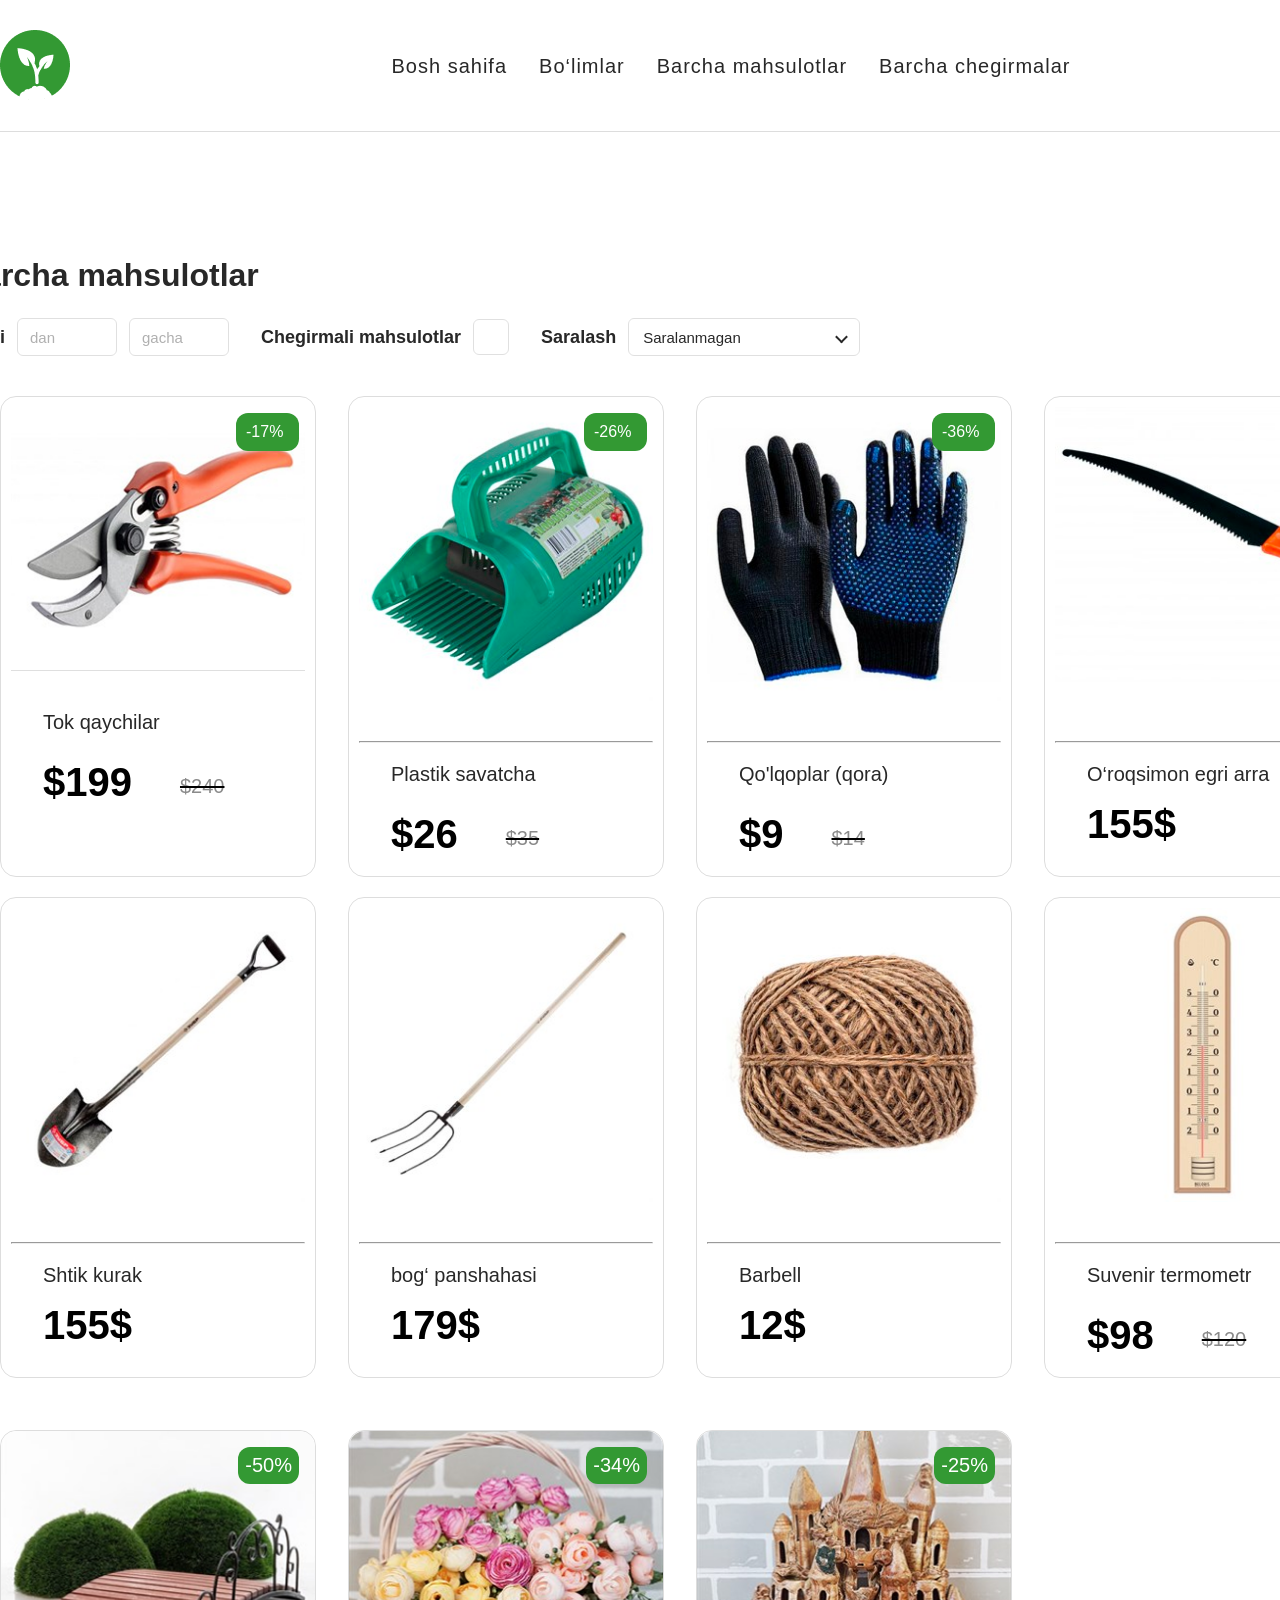
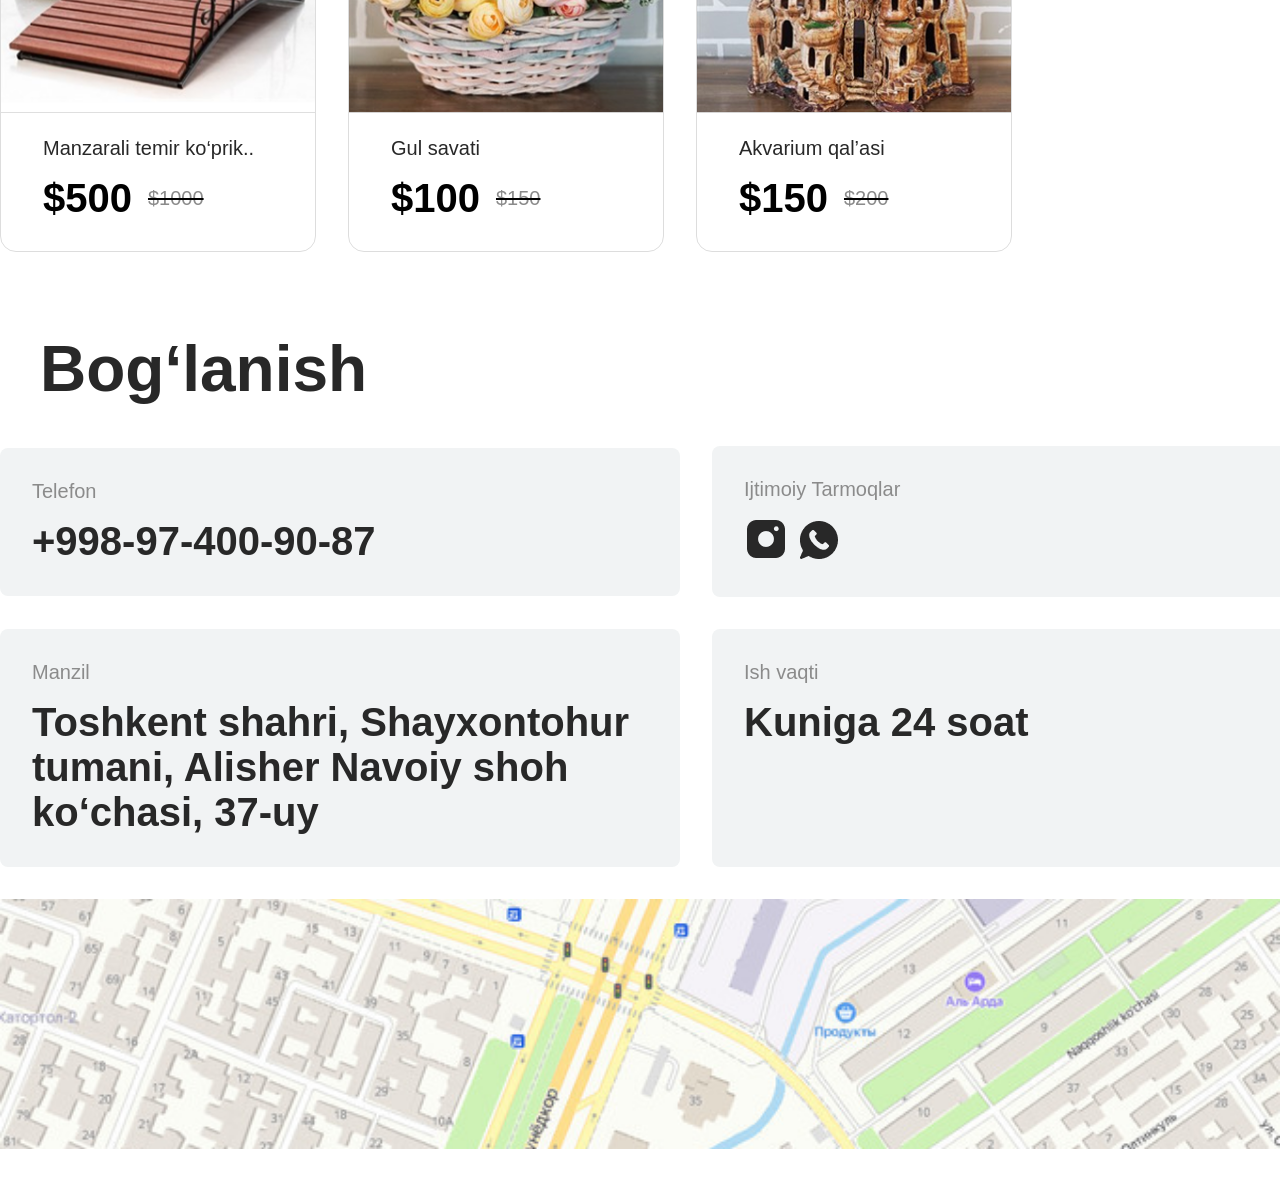
==== pages/barcha.html @ 04162712 "garden loyiham" ====
<!DOCTYPE html>
<html lang="uz">

<head>
    <meta charset="UTF-8">
    <meta name="viewport" content="width=device-width, initial-scale=1.0">
    <title>Bog'dorchilik mahsulotlari</title>
    
    <!-- AOS CSS kutubxonasi -->
    <link rel="stylesheet" href="https://unpkg.com/aos@next/dist/aos.css" />
    
    <link rel="stylesheet" href="../style.css">
</head>

<body>
    <header data-aos="fade-down">
        <div class="container navbar">
            <img src="../img/logo.png" alt="Logo" class="logo">

            <ul>
                <li><a href="../index.html">Bosh sahifa</a></li>
                <li><a href="./category.html">Bo‘limlar</a></li>
                <li><a href="./barcha.html">Barcha mahsulotlar</a></li>
                <li><a href="./chegirmalar.html">Barcha chegirmalar</a></li>
            </ul>

            <a class="icon" href="./korzina.html"><img src="../img/icon.svg" alt="Icon"></a>
        </div>
    </header>

    <main>

        <section id="section6" data-aos="fade-up">
            <div class="tools">
                <div class="tool">
                    <h1>Barcha mahsulotlar</h1>

                    <div class="filter-bar">
                        <!-- Narx filtri -->
                        <div class="filter-group">
                            <span class="filter-label">Narxi</span>
                            <input type="number" class="filter-input" placeholder="dan">
                            <input type="number" class="filter-input" placeholder="gacha">
                        </div>

                        <!-- Chegirmali mahsulotlar filtri -->
                        <div class="filter-group">
                            <span class="filter-label">Chegirmali mahsulotlar</span>
                            <input type="checkbox" class="filter-checkbox">
                        </div>

                        <!-- Saralash filtri -->
                        <div class="filter-group">
                            <span class="filter-label">Saralash</span>
                            <div class="select-wrapper">
                                <select class="filter-select">
                                    <option value="default">Saralanmagan</option>
                                    <option value="price-asc">Narx: arzonidan qimmatiga</option>
                                    <option value="price-desc">Narx: qimmatidan arzoniga</option>
                                    <option value="newest">Eng yangilari</option>
                                </select>
                            </div>
                        </div>
                    </div>

                </div>
            </div>
        </section>

        <section id="section7">
            <div class="add-cart container">

                <div class="cards-container">
                    <div class="add1" data-aos="zoom-in">
                        <img src="../img/img (9).png" alt="">
                        <h2>Tok qaychilar</h2>
                        <div>
                            <h1>$199</h1>
                            <del><h2>$240</h2></del>
                        </div>
                        <p class="discount1">-17%</p>
                    </div>

                    <div class="add1" data-aos="zoom-in">
                        <img src="../img/8779cfb388edf8193e4168fbb3b81f1db83f860f.png" alt="">
                        <hr>
                        <h2>Plastik savatcha</h2>
                        <div>
                            <h1>$26</h1>
                            <del><h2>$35</h2></del>
                        </div>
                        <p class="discount1">-26%</p>
                    </div>

                    <div class="add1" data-aos="zoom-in">
                        <img src="../img/02c4164928a7b829c33f72870279f8f88ffb4115.png" alt="">
                        <hr>
                        <h2>Qo'lqoplar (qora)</h2>
                        <div>
                            <h1>$9</h1>
                            <del><h2>$14</h2></del>
                        </div>
                        <p class="discount1">-36%</p>
                    </div>

                    <div class="add1" data-aos="zoom-in">
                        <img src="../img/061c846fbbfd3ce7c97cc737b2793a33e00db1e9.png" alt="">
                        <hr>
                        <h2>O‘roqsimon egri arra</h2>
                        <div>
                            <h1>155$</h1>
                        </div>
                    </div>

                    <div class="add1" data-aos="zoom-in">
                        <img src="../img/8aa7794248e72dd73fe25fa5f59bd0cb6a22b193.png" alt="">
                        <hr>
                        <h2>Shtik kurak</h2>
                        <div>
                            <h1>155$</h1>
                        </div>
                    </div>

                    <div class="add1" data-aos="zoom-in">
                        <img src="../img/03c3bda419c078317a05019ac9f89ad5c25144bf.png" alt="">
                        <hr>
                        <h2>bog‘ panshahasi</h2>
                        <div>
                            <h1>179$</h1>
                        </div>
                    </div>

                    <div class="add1" data-aos="zoom-in">
                        <img src="../img/beb768f132ae3acd4f35997dd3ebf5f08e4d2aab.png" alt="">
                        <hr>
                        <h2>Barbell</h2>
                        <div>
                            <h1>12$</h1>
                        </div>
                    </div>

                    <div class="add1" data-aos="zoom-in">
                        <img src="../img/fbc1e4d24572ea75d58e8ddc327ad3849efb07d1.png" alt="">
                        <hr>
                        <h2>Suvenir termometr</h2>
                        <div>
                            <h1>$98</h1>
                            <del><h2>$120</h2></del>
                        </div>
                        <p class="discount1">-18%</p>
                    </div>

                    <div class="add2" data-aos="flip-left">
                        <img src="../img/img (4).png" alt="">
                        <div>
                            <p>Manzarali temir ko‘prik..</p>
                            <div class="cost1">
                                <h1>$500</h1>
                                <del><h2>$1000</h2></del>
                            </div>
                        </div>
                        <p class="discount3">-50%</p>
                    </div>

                    <div class="add2" data-aos="flip-left">
                        <img src="../img/img (5).png" alt="">
                        <div>
                            <p>Gul savati</p>
                            <div class="cost1">
                                <h1>$100</h1>
                                <del><h2>$150</h2></del>
                            </div>
                        </div>
                        <p class="discount3">-34%</p>
                    </div>

                    <div class="add2" data-aos="flip-left">
                        <img src="../img/img (6).png" alt="">
                        <div>
                            <p>Akvarium qal’asi</p>
                            <div class="cost1">
                                <h1>$150</h1>
                                <del><h2>$200</h2></del>
                            </div>
                        </div>
                        <p class="discount3">-25%</p>
                    </div>
                </div>

            </div>
        </section>

        <section id="section4" data-aos="fade-up">
            <h1 class="connect">Bog‘lanish</h1>
            <div class="info container">
                <div class="info1" data-aos="fade-right">
                    <h2>Telefon</h2>
                    <h1>+998-97-400-90-87</h1>
                </div>

                <div class="info1" data-aos="fade-right">
                    <h2>Ijtimoiy Tarmoqlar</h2>
                    <div>
                        <a href="https://www.instagram.com/?hl=en" target="_blank"><img src="../img/ic-instagram.png" alt=""></a>
                        <a href="https://www.whatsapp.com/" target="_blank"><img src="../img/ic-whatsapp.png" alt=""></a>
                    </div>
                </div>

                <div class="info1" data-aos="fade-left">
                    <h2>Manzil</h2>
                    <h1 class="h1">Toshkent shahri, Shayxontohur tumani, Alisher Navoiy shoh ko‘chasi, 37-uy</h1>
                </div>

                <div class="info2 info1" data-aos="fade-left">
                    <h2>Ish vaqti</h2>
                    <h1>Kuniga 24 soat</h1>
                </div>
            </div>
        </section>

        <section id="section5" class="map-section" data-aos="zoom-in">
            <div class="map-wrapper">
                <a href="https://yandex.com/maps/?text=37+Alisher+Navoi+Avenue+Tashkent" target="_blank"
                    rel="noopener noreferrer" class="map-link">
                    <img src="../img/image copy.png" alt="Toshkent shahri, Alisher Navoiy ko‘chasi, 37-uy xaritasi"
                        class="map-image">
                    <div class="map-overlay">
                        <span>Xaritani kattalashtirib ko‘rish</span>
                    </div>
                </a>
            </div>
        </section>

    </main>

    <!-- AOS JS kutubxonasi va sozlamalari -->
    <script src="https://unpkg.com/aos@next/dist/aos.js"></script>
    <script>
        AOS.init({
            duration: 1000, // Animatsiya davomiyligi 1 soniya (1000ms)
            once: true      // Animatsiya sahifada pastga tushganda faqat 1 marta ishlashi uchun
        });
    </script>
</body>

</html>
---- style.css ----
* {
    margin: 0;
    padding: 0;
    box-sizing: border-box;
    font-family: sans-serif;
}

a {
    text-decoration: none;
}

ul {
    list-style: none;
}

.container {
    width: 1440px;
    margin-left: auto;
    margin-right: auto;
}

.navbar {
    display: flex;
    align-items: center;
    justify-content: space-between;
}

.navbar ul {
    display: flex;
    align-items: center;
    gap: 32px;
}

.navbar ul li a {
    font-size: 20px;
    font-weight: 500;
    color: rgba(40, 40, 40, 1);
    letter-spacing: 1px;
}

.navbar ul li:hover {
    transition: 0.5s;
    transform: translateY(-10px);
}

header {
    padding-top: 30px;
    padding-bottom: 28px;
    border-bottom: 1px solid rgba(221, 221, 221, 1);
}

.hero {
    padding-top: 80px;
    padding-left: 40px;
    letter-spacing: 1px;
}

.hero h1 {
    /* width: ; */
    font-size: 76px;
    font-weight: 700;
    color: rgba(255, 255, 255, 1);
    margin-bottom: 40px;
}

.hero button {
    padding: 16px 56px;
    width: 260px;
    color: rgba(255, 255, 255, 1);
    background-color: rgba(51, 153, 51, 1);
    border-radius: 8px;
    font-size: 20px;
    font-weight: 600;
    outline: none;
    cursor: pointer;
    border: none;
    margin-bottom: 210px;
    transition: 0.5s;
}

.hero button:hover {
    background-color: #1f2937;
}

#section {
    background-image: url("./img/img.jpg");
    background-position: center;
    background-size: cover;
    background-repeat: no-repeat;
    margin-top: 0px;
}

.card {
    width: 316px;
    align-items: center;
    transition: 0.5s;
    border-radius: 16px;
}

.card:hover {
    box-shadow: 0px 0px 10px grey;
    transform: scale(1.2);
}

.card img {
    margin-bottom: 10px;
}

.card h2 {
    font-size: 20px;
    font-weight: 500;
    color: rgba(40, 40, 40, 1);
    text-align: center;
    margin-bottom: 10px;
}

.cards {
    display: flex;
    align-items: center;
    justify-content: space-between;
}

.spawn {
    display: flex;
    align-items: center;
    justify-content: space-between;
    margin-bottom: 40px;
    margin-top: 80px;
}

.spawn hr {
    border: 1px solid rgba(221, 221, 221, 1);
    width: 1200px;
    margin-left: 50px;
}

.spawn h1 {
    color: rgba(40, 40, 40, 1);
    font-size: 64px;
    font-weight: 700;
}

.spawn button {
    padding: 5px;
    width: 200px;
    background-color: transparent;
    border-radius: 8px;
    font-size: 16px;
    font-weight: 500;
    outline: none;
    cursor: pointer;
    border: 1px solid rgba(221, 221, 221, 1);
}

.spawn button a {
    color: rgba(139, 139, 139, 1);
}

.order {
    background-color: rgba(11, 113, 11, 1);
    border-radius: 16px;
    align-items: center;
    padding-top: 32px;
    text-align: center;
    margin-top: 80px;
}

.order h1 {
    font-size: 64px;
    font-weight: 700;
    color: rgba(255, 255, 255, 1);
    margin-bottom: 24px;
}

.sale {
    display: flex;
    align-items: center;
}

.input {
    display: flex;
    align-items: center;
    flex-direction: column;
    /* text-align: center; */
    padding: 10px;
    width: 516px;
    border: 2px solid rgba(255, 255, 255, 1);
    background-color: transparent;
    column-gap: 16px;
    font-size: 20px;
    font-weight: 500;
    color: rgba(255, 255, 255, 1);
    border-radius: 16px;
    outline: none;
}

.sale div:last-child button {
    padding: 16px 56px;
    width: 516px;
    letter-spacing: 1px;
    background-color: rgba(255, 255, 255, 1);
    border-radius: 8px;
    font-size: 20px;
    font-weight: 600;
    outline: none;
    cursor: pointer;
    border: none;
    margin-bottom: 32px;
    transition: 0.5s;
}



.sale div:hover :last-child button {
    background-color: #1f2937;
    color: #ffffff;

}

.quti {
    width: 316px;
    border: 2px solid rgba(221, 221, 221, 1);
    border-radius: 16px;
    align-items: center;
    text-align: center;
    position: relative;
    transition: 0.5s;
}

.quti:hover {
    box-shadow: 0px 0px 10px;
    transform: translateY(-15px);
}

.quti img {
    width: 100%;
    border-top-left-radius: 16px;
    border-top-right-radius: 16px;
    margin-bottom: 20px;
}

.quti div div {
    display: flex;
    align-items: center;
    /* justify-content: space-between; */
    gap: 16px;
    text-align: center;
    justify-content: center;
    margin-bottom: 32px;
}

.cost h1 {
    font-size: 40px;
    font-weight: 600;
    color: rgba(40, 40, 40, 1);
}

.cost h2 {
    font-size: 20px;
    font-weight: 500;
    color: rgba(139, 139, 139, 1);
}

.quti div p {
    font-size: 20px;
    font-weight: 500;
    color: rgba(40, 40, 40, 1);
    margin-bottom: 16px;
    letter-spacing: 1px;
}

.discount {
    position: absolute;
    display: inline-block;
    padding: 10px;
    background-color: green;
    border-radius: 10px;
    color: white;
    top: 10px;
    left: 250px;
    transition: 0.5s;
}

.discount:hover {
    background-color: red;
}

.qutilar {
    display: flex;
    align-items: center;
    justify-content: space-between;
}

.info1 {
    width: 680px;
    align-items: center;
    border-radius: 8px;
    background-color: rgba(241, 243, 244, 1);
}

.info1 h2 {
    margin-left: 32px;
    padding-top: 32px;
    margin-bottom: 16px;
    color: rgba(139, 139, 139, 1);
    font-size: 20px;
    font-weight: 500;
}

.info1 h1 {
    color: rgba(40, 40, 40, 1);
    font-size: 40px;
    font-weight: 600;
    padding-bottom: 32px;
    margin-left: 32px;
}

.info1 div {
    display: flex;
    align-items: center;
    gap: 10px;
    margin-left: 32px;
    padding-bottom: 32px;
}

.info {
    display: flex;
    align-items: center;
    flex-wrap: wrap;
    gap: 32px;
}

.info2 {
    width: 680px;
    align-items: center;
    border-radius: 8px;
    background-color: rgba(241, 243, 244, 1);
    padding-bottom: 90px;
}

.connect {
    font-size: 64px;
    font-weight: 700;
    color: rgba(40, 40, 40, 1);
    margin-left: 40px;
    margin-top: 80px;
    margin-bottom: 40px;
}

#section5 {
    width: 100%;
    padding: 0;
    /* margin: 0; */
    margin-top: 32px;
    overflow: hidden;
    margin-bottom: 30px;
}

.map-wrapper {
    position: relative;
    width: 100%;
    max-width: 100%;
    height: 250px;
    /* Bo'yini qisqartirish uchun aniq balandlik (istaganingizcha masalan: 200px yoki 300px qilishingiz mumkin) */
    margin: 0;
    overflow: hidden;
}

.map-link {
    display: block;
    position: relative;
    text-decoration: none;
    width: 100%;
    height: 100%;
}

.map-image {
    width: 100%;
    height: 100%;
    /* Konteyner balandligini to'liq egallaydi */
    object-fit: cover;
    /* Rasmni siqib qo'ymasdan, belgilangan balandlikka sig'dirib kesib beradi */
    object-position: center;
    /* Rasmingizning markaziy qismini ko'rsatadi */
    display: block;
    transition: transform 0.3s ease;
}

.map-overlay {
    position: absolute;
    top: 0;
    left: 0;
    width: 100%;
    height: 100%;
    background: rgba(0, 0, 0, 0.2);
    display: flex;
    align-items: center;
    justify-content: center;
    opacity: 0;
    transition: opacity 0.3s ease;
}

.map-overlay span {
    background: #ffffff;
    color: #1f2937;
    padding: 10px 20px;
    border-radius: 8px;
    font-weight: 600;
    font-size: 15px;
    box-shadow: 0 4px 12px rgba(0, 0, 0, 0.25);
}

.map-link:hover .map-image {
    transform: scale(1.02);
}

.map-link:hover .map-overlay {
    opacity: 1;
}

.card1 {
    width: 248px;
    /* height: 100%; */
}

.card1 img {
    width: 100%;
    height: 392px;
    object-fit: cover;
    object-position: center;
    border-radius: 8px 8px 0px 0px;
}



.cards1 {
    gap: 30px;
}

/* Section6 umumiy konteyneri */
#section6 {
    width: 100%;
    /* padding: 30px 0; */
    margin-top: 125px;
    margin-left: -100px;
}

.tools {
    width: 100%;
    max-width: 1200px;
    margin: 0 auto;
    padding: 0 20px;
}

.tool h1 {
    font-size: 32px;
    font-weight: 700;
    color: #282828;
    margin-bottom: 24px;
}

/* Filtr paneli */
.filter-bar {
    display: flex;
    align-items: center;
    gap: 32px;
    flex-wrap: wrap;
}

.filter-group {
    display: flex;
    align-items: center;
    gap: 12px;
}

.filter-label {
    font-size: 18px;
    font-weight: 600;
    color: #282828;
}

/* Narx inputlari ("dan" / "gacha") */
.filter-input {
    width: 100px;
    height: 38px;
    padding: 8px 12px;
    border: 1px solid #e0e0e0;
    border-radius: 6px;
    font-size: 15px;
    color: #282828;
    outline: none;
    background-color: #ffffff;
    transition: border-color 0.2s ease;
}

.filter-input::placeholder {
    color: #b0b0b0;
}

.filter-input:focus {
    border-color: #888888;
}

/* Son kiritgandagi strelkalarni yashirish */
.filter-input::-webkit-outer-spin-button,
.filter-input::-webkit-inner-spin-button {
    -webkit-appearance: none;
    margin: 0;
}

.filter-input[type=number] {
    -moz-appearance: textfield;
}

/* Chekbox stilizatsiyasi */
.filter-checkbox {
    width: 36px;
    height: 36px;
    appearance: none;
    -webkit-appearance: none;
    border: 1px solid #e0e0e0;
    border-radius: 6px;
    cursor: pointer;
    background-color: #ffffff;
    position: relative;
    transition: border-color 0.2s ease, background-color 0.2s ease;
}

.filter-checkbox:checked {
    background-color: #3399dc;
    border-color: #3399dc;
}

.filter-checkbox:checked::after {
    content: "";
    position: absolute;
    left: 12px;
    top: 6px;
    width: 7px;
    height: 15px;
    border: solid white;
    border-width: 0 3px 3px 0;
    transform: rotate(45deg);
}

/* Saralash (Select) menyusi */
.select-wrapper {
    position: relative;
}

.select-wrapper::after {
    content: "";
    position: absolute;
    right: 14px;
    top: 50%;
    transform: translateY(-50%) rotate(45deg);
    width: 7px;
    height: 7px;
    border-right: 2px solid #282828;
    border-bottom: 2px solid #282828;
    pointer-events: none;
}

.filter-select {
    appearance: none;
    -webkit-appearance: none;
    -moz-appearance: none;
    padding: 8px 36px 8px 14px;
    height: 38px;
    border: 1px solid #e0e0e0;
    border-radius: 6px;
    font-size: 15px;
    color: #282828;
    background-color: #ffffff;
    cursor: pointer;
    outline: none;
    transition: border-color 0.2s ease;
}

.filter-select:focus {
    border-color: #888888;
}


.add1 {
    width: 316px;
    padding: 10px;
    border: 1px solid rgba(221, 221, 221, 1);
    border-radius: 16px;
    position: relative;

    /* Kard ichidagi elementlarni flex qilish va balandlikni to'liq olish */
    display: flex;
    flex-direction: column;
    height: 100%;
    /* Ota-grid balandligini to'liq egallaydi */
    transition: 1s;
}

.add1:hover {
    box-shadow: 0px 0px 10px grey;
    transform: translateY(-10px);
}

.cards-container {
    display: grid;
    grid-template-columns: repeat(4, 1fr);
    /* Masalan, 4 ta ustun */
    gap: 20px;
    align-items: stretch;
    /* Barcha kardlar bo'yini tenglashtiradi */
    column-gap: 32px;
    justify-content: space-between;
}

.add1 img {
    width: 100%;
    margin-bottom: 40px;
    position: relative;
}


.add1 button {
    padding: 16px 32px;
    width: 284px;
    color: rgba(255, 255, 255, 1);
    background-color: rgba(51, 153, 51, 1);
    border-radius: 8px;
    font-size: 20px;
    font-weight: 600;
    outline: none;
    cursor: pointer;
    border: none;
    transition: 1s;

    position: absolute;
    bottom: 150px;
    /* Tepadan 210px pastga tushiradi */
    left: 16px;
    margin-bottom: 16px;
    margin-top: 16px;
    visibility: hidden;
    opacity: 0;
    transition: opacity 0.3s ease, background-color 0.3s ease, visibility 0.3s ease;
}

/* Kardga hover bo'lganda ko'rinishi */
.add1:hover button {
    transition: 0.5s;
    visibility: visible;
    opacity: 1;
}

/* Tugmaga hover bo'lganda rangi o'zgarishi */
.add1 button:hover {
    background-color: rgba(40, 40, 40, 1);
    transition: 1s;
}

.add1 h2 {
    font-size: 20px;
    font-weight: 500;
    color: rgba(40, 40, 40, 1);
    margin-left: 32px;
    margin-bottom: 16px;
}

.add1 div {
    display: flex;
    align-items: center;
    gap: 16px;
    /* justify-content: space-between; */
    margin-left: 32px;
    /* margin-bottom: 32px; */
}

.add1 div h1 {
    font-size: 40px;
    font-weight: 600;
    color: rgba(0, 0, 0, 1);
}

.add1 div del h2 {
    font-size: 20px;
    font-weight: 500;
    color: rgba(139, 139, 139, 1);
    margin-top: 25px;
    align-items: center;
}

.discount1 {
    display: inline-block;
    padding: 10px;
    width: 63px;
    background-color: rgba(51, 153, 51, 1);
    color: white;
    border-radius: 12px;
    position: absolute;
    top: 16px;
    right: 16px;
    align-items: center;
    transition: 0.5s;
}

.discount1:hover {
    background-color: red;
}

.add1 hr {
    margin-bottom: 20px;
}

.add-cart {
    display: flex;
    align-items: center;
    flex-wrap: wrap;
    justify-content: space-between;
    margin-top: 40px;

}

.add2 {
    width: 316px;
    height: 422px;
    align-items: center;
    padding: 10px;
    border-radius: 16px;
    border: 1px solid rgba(221, 221, 221, 1);
    position: relative;
    transition: 0.5s;
    margin-top: 32px;
}

.add2:hover {
    box-shadow: 0px 0px 10px grey;
    transform: translateY(-10px);
}

.add2 img {
    width: calc(100% + 20px);
    /* 10px chap va 10px o'ng paddingni yopish uchun */
    margin-top: -10px;
    /* Tepa paddingni yopish uchun */
    margin-left: -10px;
    /* Chap paddingni yopish uchun */
    margin-right: -10px;
    /* O'ng paddingni yopish uchun */
    margin-bottom: 20px;

    border-top-left-radius: 16px;
    border-top-right-radius: 16px;
    object-fit: cover;
    /* Rasm cho'zilib xunuk bo'lib qolmasligi uchun */
}

.add2 p {
    font-size: 20px;
    font-weight: 500;
    color: rgba(40, 40, 40, 1);
    margin-left: 32px;
    margin-bottom: 16px;
}

.cost1 {
    display: flex;
    align-items: center;
    gap: 16px;
    margin-left: 32px;
}

.cost1 h1 {
    font-size: 40px;
    font-weight: 600;
    color: rgba(0, 0, 0, 1);
}

.cost1 del h2 {
    font-size: 20px;
    font-weight: 500;
    color: rgba(139, 139, 139, 1);
}

.discount3 {
    display: inline-block;
    padding: 7px;
    border-radius: 12px;
    align-items: center;
    background-color: rgba(51, 153, 51, 1);
    /* color: rgba(255, 255, 255, 1); */
    color: white !important;
    position: absolute;
    top: 16px;
    right: 16px;
    transition: 0.5s;
}

.discount3:hover {
    background-color: red;
}


/* Asosiy kartochka bloki */
.p-card {
    display: flex;
    gap: 40px;
    max-width: 1000px;
    margin: 0 auto;
    padding: 20px;
    font-family: Arial, sans-serif;
    align-items: center;
}

/* Rasm va uning konteyneri */
.p-card__media {
    flex: 1;
}

.p-card__img {
    width: 100%;
    height: auto;
    display: block;
    object-fit: contain;
}

/* Ma'lumotlar ustuni */
.p-card__details {
    flex: 1;
}

.p-card__title {
    font-size: 32px;
    font-weight: 700;
    color: #111111;
    margin: 0 0 16px 0;
}

/* Narx bloki va modifikatorlari */
.p-card__price-row {
    display: flex;
    align-items: center;
    gap: 12px;
    margin-bottom: 24px;
}

.p-card__price--current {
    font-size: 36px;
    font-weight: bold;
    color: #111111;
}

.p-card__price--old {
    font-size: 24px;
    color: #888888;
    text-decoration: line-through;
}

.p-card__badge {
    background-color: #2e9b3d;
    color: #ffffff;
    font-size: 14px;
    font-weight: bold;
    padding: 4px 8px;
    border-radius: 4px;
}

/* Boshqaruv tugmalari bloki */
.p-card__controls {
    display: flex;
    gap: 16px;
    margin-bottom: 28px;
}

.p-counter {
    display: flex;
    align-items: center;
    border: 1px solid #e0e0e0;
    border-radius: 6px;
    overflow: hidden;
}

.p-counter__btn {
    width: 36px;
    height: 42px;
    background: #ffffff;
    border: none;
    font-size: 18px;
    color: #666666;
    cursor: pointer;
    transition: background 0.2s;
}

.p-counter__btn:hover {
    background: #f5f5f5;
}

.p-counter__input {
    width: 44px;
    height: 42px;
    border: none;
    text-align: center;
    font-size: 16px;
    font-weight: bold;
    outline: none;
    -moz-appearance: textfield;
}

.p-counter__input::-webkit-outer-spin-button,
.p-counter__input::-webkit-inner-spin-button {
    -webkit-appearance: none;
    margin: 0;
}

.p-card__cart-btn {
    flex: 1;
    background-color: #2e9b3d;
    color: #ffffff;
    border: none;
    border-radius: 6px;
    font-size: 16px;
    font-weight: 600;
    cursor: pointer;
    transition: background-color 0.2s;
}

.p-card__cart-btn:hover {
    background-color: #257e31;
}

/* Matnli ma'lumotlar */
.p-card__info-title {
    font-size: 18px;
    font-weight: 600;
    color: #111111;
    margin: 0 0 12px 0;
}

.p-card__info-text {
    font-size: 14px;
    line-height: 1.5;
    color: #555555;
    margin: 0 0 12px 0;
}

.p-card__more-link {
    font-size: 14px;
    color: #111111;
    font-weight: bold;
    text-decoration: underline;
}

#section8 {
    margin-top: 116px;
    align-items: center;
    gap: 60px;
}

.p-card {
    align-items: center;
    gap: 60px;
    display: flex;
    justify-content: space-between;
}

.korzina {
    align-items: center;
    letter-spacing: 1px;
    margin-top: 40px;
}

.korzina h1 {
    font-size: 64px;
    font-weight: 700;
    color: rgba(40, 40, 40, 1);
    margin-bottom: 40px;
}

.korzina p {
    font-size: 20px;
    font-weight: 500;
    color: rgba(40, 40, 40, 1);
    margin-bottom:32px;
}

.korzina button {
    padding: 16px 56px;
    width: 318px;
    color: rgba(255, 255, 255, 1);
    background-color: rgba(51, 153, 51, 1);
    border-radius: 8px;
    font-size: 20px;
    font-weight: 600;
    outline: none;
    cursor: pointer;
    border: none;
    margin-bottom: 210px;
    transition: 0.5s;
    /* margin-bottom: 80px; */
}

.korzina button:hover {
    background-color: #1f2937;
    
}

.section4 {
    margin-top: -200px;
}

.tugma {
    width: 316px !important;
    padding: 16px 32px !important;
    background-color: #2e9b3d !important;
    color: white !important;
    border-radius: 12px !important;
    outline: none !important;
    border: none !important;
    font-size: 20px !important;
    font-weight: 600 !important;
}


.cart-container {
  max-width: 1100px;
  margin: 40px auto;
  padding: 0 20px;
}

/* Sarlavha va Orqaga tugmasi */
.cart-header {
  display: flex;
  justify-content: space-between;
  align-items: center;
  border-bottom: 1px solid #e0e0e0;
  padding-bottom: 16px;
  margin-bottom: 30px;
}

.cart-title {
  font-size: 40px;
  font-weight: 800;
  color: #222;
}

.back-link {
  font-size: 13px;
  color: #888;
  text-decoration: none;
  border: 1px solid #e0e0e0;
  padding: 6px 14px;
  border-radius: 4px;
}

/* Asosiy maket (Layout) */
.cart-content {
  display: flex;
  gap: 30px;
  align-items: flex-start;
}

.cart-items {
  flex: 2;
  display: flex;
  flex-direction: column;
  gap: 16px;
}

/* Mahsulot kartochkasi */
.cart-item {
  display: flex;
  border: 1px solid #e0e0e0;
  border-radius: 12px;
  overflow: hidden;
  background: #fff;
}

.cart-item__media {
  width: 160px;
  height: 140px;
  padding: 10px;
  border-right: 1px solid #f0f0f0;
  display: flex;
  align-items: center;
  justify-content: center;
}

.cart-item__media img {
  max-width: 100%;
  max-height: 100%;
  object-fit: contain;
}

.cart-item__info {
  flex: 1;
  padding: 20px;
  display: flex;
  flex-direction: column;
  justify-content: space-between;
}

.cart-item__top {
  display: flex;
  justify-content: space-between;
  align-items: flex-start;
}

.cart-item__title {
  font-size: 16px;
  color: #333;
  font-weight: 500;
}

.cart-item__remove {
  background: none;
  border: none;
  font-size: 20px;
  color: #333;
  cursor: pointer;
}

.cart-item__bottom {
  display: flex;
  align-items: center;
  gap: 20px;
}

/* Soni hisoblagich (Counter) */
.counter {
  display: flex;
  border: 1px solid #e0e0e0;
  border-radius: 6px;
  overflow: hidden;
}

.counter__btn {
  width: 36px;
  height: 36px;
  background: #fff;
  border: none;
  font-size: 18px;
  color: #888;
  cursor: pointer;
}

.counter__input {
  width: 40px;
  height: 36px;
  border: none;
  border-left: 1px solid #e0e0e0;
  border-right: 1px solid #e0e0e0;
  text-align: center;
  font-weight: bold;
  font-size: 15px;
}

/* Narxlar */
.cart-item__price-block {
  display: flex;
  align-items: baseline;
  gap: 8px;
}

.price-current {
  font-size: 28px;
  font-weight: bold;
  color: #111;
}

.price-old {
  font-size: 16px;
  color: #999;
  text-decoration: line-through;
}

/* O'ng tarafdagi panel (Order details) */
.order-details {
  flex: 1;
  background-color: #f7f7f7;
  padding: 28px;
  border-radius: 12px;
}

.order-details__title {
  font-size: 28px;
  font-weight: bold;
  margin-bottom: 12px;
  color: #111;
}

.order-details__count {
  font-size: 22px;
  color: #888;
  margin-bottom: 20px;
}

.order-details__total-row {
  display: flex;
  justify-content: space-between;
  align-items: baseline;
  margin-bottom: 24px;
}

.total-label {
  font-size: 24px;
  color: #777;
}

.total-price {
  font-size: 42px;
  font-weight: 800;
  color: #111;
}

/* Forma inputlari va tugma */
.order-form {
  display: flex;
  flex-direction: column;
  gap: 12px;
}

.form-input {
  width: 100%;
  padding: 14px 16px;
  border: 1px solid #e0e0e0;
  border-radius: 6px;
  font-size: 15px;
  outline: none;
  background: #fff;
}

.order-btn {
  width: 100%;
  padding: 14px;
  background-color: #2e9b3d;
  color: #fff;
  border: none;
  border-radius: 6px;
  font-size: 16px;
  font-weight: bold;
  cursor: pointer;
  margin-top: 8px;
  transition: background 0.2s;
}

.order-btn:hover {
  background-color: #257e31;
}



/* Fonni xiralashtiruvchi overlay (Blur) */
.modal-backdrop {
  position: fixed;
  top: 0;
  left: 0;
  width: 100vw;
  height: 100vh;
  background-color: rgba(0, 0, 0, 0.4);
  backdrop-filter: blur(5px);
  -webkit-backdrop-filter: blur(5px);
  z-index: 998;
}

/* Yashil pop-up modal oyna */
.success-modal {
  position: fixed;
  top: 25%;
  left: 50%;
  transform: translate(-50%, -50%);
  width: 90%;
  max-width: 500px;
  background-color: #2e9b3d;
  color: #ffffff;
  padding: 24px 28px;
  border-radius: 12px;
  box-shadow: 0 10px 25px rgba(0, 0, 0, 0.2);
  z-index: 999;
}

.success-modal__header {
  display: flex;
  justify-content: space-between;
  align-items: center;
  margin-bottom: 12px;
}

.success-modal__header h3 {
  font-size: 28px;
  font-weight: bold;
}

.success-modal__close {
  background: none;
  border: none;
  color: #ffffff;
  font-size: 28px;
  cursor: pointer;
  line-height: 1;
}

.success-modal p {
  font-size: 15px;
  line-height: 1.4;
  margin-bottom: 6px;
}

.success-modal p:last-child {
  margin-bottom: 0;
}
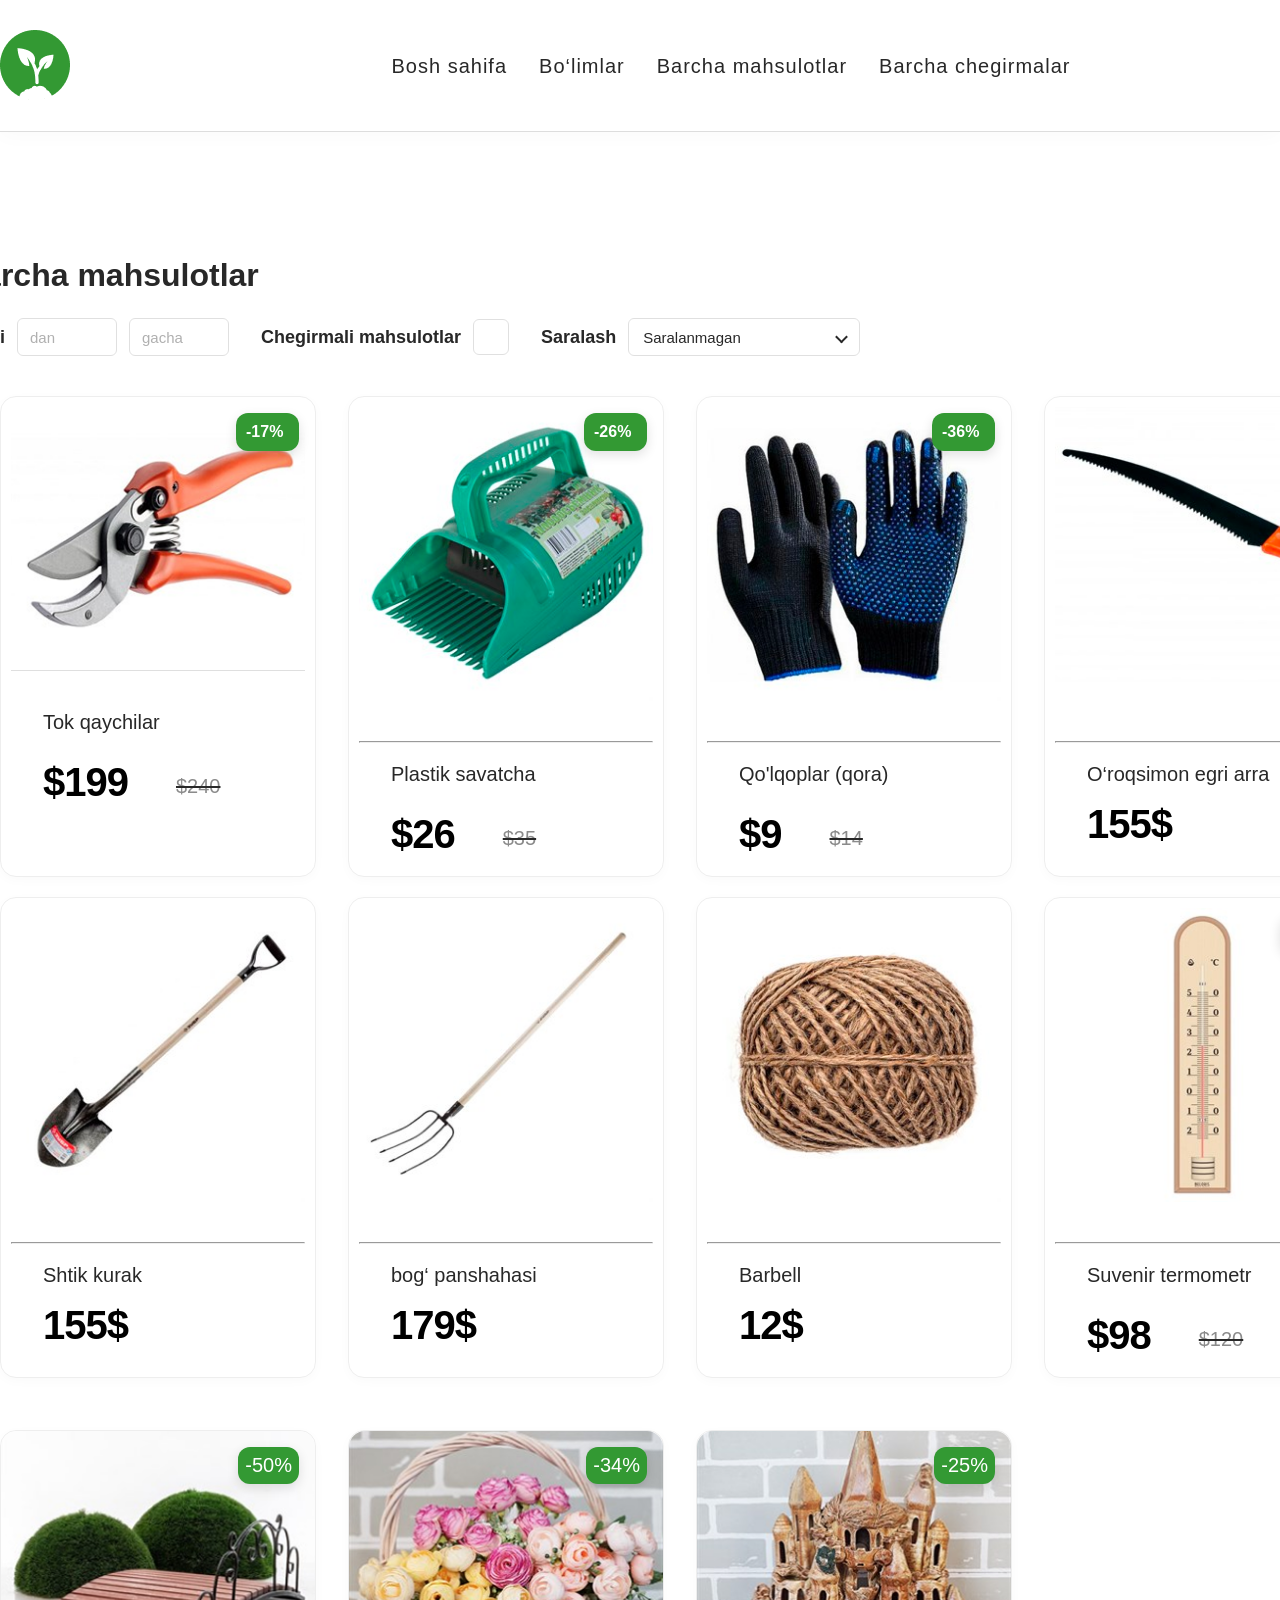
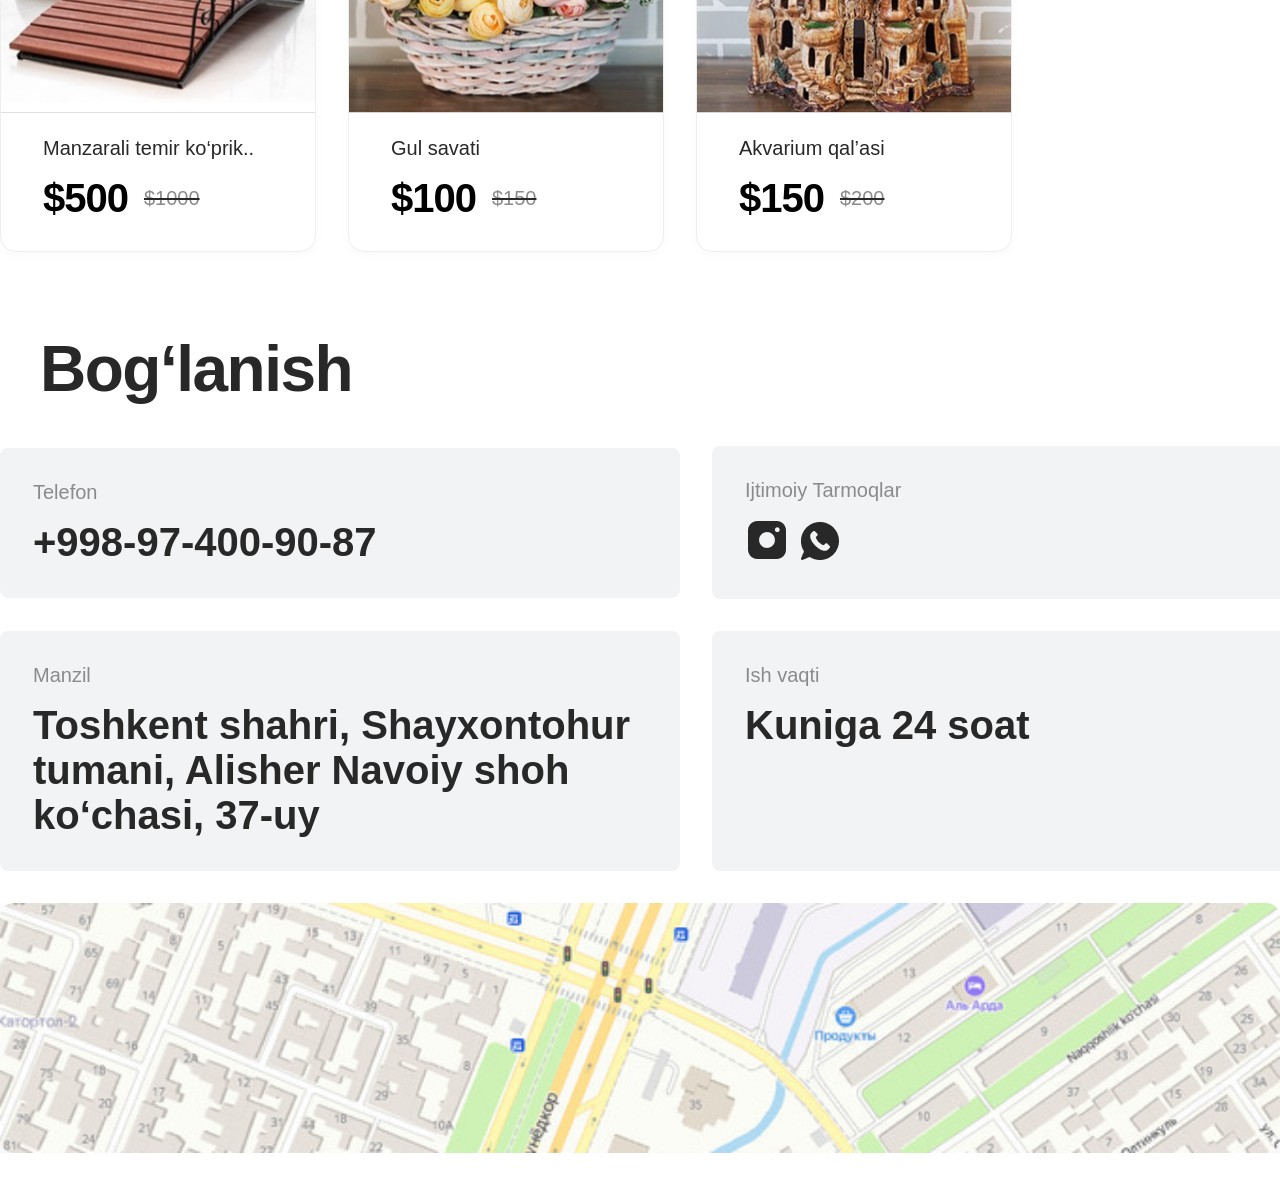
==== commit 7dacc2cf: "gardening-ptoject2" ====
--- a/pages/barcha.html
+++ b/pages/barcha.html
@@ -5,10 +5,10 @@
     <meta charset="UTF-8">
     <meta name="viewport" content="width=device-width, initial-scale=1.0">
     <title>Bog'dorchilik mahsulotlari</title>
-    
+
     <!-- AOS CSS kutubxonasi -->
     <link rel="stylesheet" href="https://unpkg.com/aos@next/dist/aos.css" />
-    
+
     <link rel="stylesheet" href="../style.css">
 </head>
 
@@ -76,7 +76,9 @@
                         <h2>Tok qaychilar</h2>
                         <div>
                             <h1>$199</h1>
-                            <del><h2>$240</h2></del>
+                            <del>
+                                <h2>$240</h2>
+                            </del>
                         </div>
                         <p class="discount1">-17%</p>
                     </div>
@@ -87,7 +89,9 @@
                         <h2>Plastik savatcha</h2>
                         <div>
                             <h1>$26</h1>
-                            <del><h2>$35</h2></del>
+                            <del>
+                                <h2>$35</h2>
+                            </del>
                         </div>
                         <p class="discount1">-26%</p>
                     </div>
@@ -98,7 +102,9 @@
                         <h2>Qo'lqoplar (qora)</h2>
                         <div>
                             <h1>$9</h1>
-                            <del><h2>$14</h2></del>
+                            <del>
+                                <h2>$14</h2>
+                            </del>
                         </div>
                         <p class="discount1">-36%</p>
                     </div>
@@ -145,7 +151,9 @@
                         <h2>Suvenir termometr</h2>
                         <div>
                             <h1>$98</h1>
-                            <del><h2>$120</h2></del>
+                            <del>
+                                <h2>$120</h2>
+                            </del>
                         </div>
                         <p class="discount1">-18%</p>
                     </div>
@@ -156,7 +164,9 @@
                             <p>Manzarali temir ko‘prik..</p>
                             <div class="cost1">
                                 <h1>$500</h1>
-                                <del><h2>$1000</h2></del>
+                                <del>
+                                    <h2>$1000</h2>
+                                </del>
                             </div>
                         </div>
                         <p class="discount3">-50%</p>
@@ -168,7 +178,9 @@
                             <p>Gul savati</p>
                             <div class="cost1">
                                 <h1>$100</h1>
-                                <del><h2>$150</h2></del>
+                                <del>
+                                    <h2>$150</h2>
+                                </del>
                             </div>
                         </div>
                         <p class="discount3">-34%</p>
@@ -180,7 +192,9 @@
                             <p>Akvarium qal’asi</p>
                             <div class="cost1">
                                 <h1>$150</h1>
-                                <del><h2>$200</h2></del>
+                                <del>
+                                    <h2>$200</h2>
+                                </del>
                             </div>
                         </div>
                         <p class="discount3">-25%</p>
@@ -191,7 +205,9 @@
         </section>
 
         <section id="section4" data-aos="fade-up">
-            <h1 class="connect">Bog‘lanish</h1>
+            <div class="container">
+                <h1 class="connect">Bog‘lanish</h1>
+            </div>
             <div class="info container">
                 <div class="info1" data-aos="fade-right">
                     <h2>Telefon</h2>
@@ -201,8 +217,10 @@
                 <div class="info1" data-aos="fade-right">
                     <h2>Ijtimoiy Tarmoqlar</h2>
                     <div>
-                        <a href="https://www.instagram.com/?hl=en" target="_blank"><img src="../img/ic-instagram.png" alt=""></a>
-                        <a href="https://www.whatsapp.com/" target="_blank"><img src="../img/ic-whatsapp.png" alt=""></a>
+                        <a href="https://www.instagram.com/?hl=en" target="_blank"><img src="../img/ic-instagram.png"
+                                alt=""></a>
+                        <a href="https://www.whatsapp.com/" target="_blank"><img src="../img/ic-whatsapp.png"
+                                alt=""></a>
                     </div>
                 </div>
 
--- a/style.css
+++ b/style.css
@@ -1305,4 +1305,383 @@
 
 .success-modal p:last-child {
   margin-bottom: 0;
-}+}
+
+.connnect{
+    width: 1440px;
+    margin-left: auto;
+    margin-right: auto;
+}
+
+
+
+/* =========================================
+   PREMIUM DESIGN UPGRADE
+   Eski CSS kodiga tegmasdan qo'shiladi
+========================================= */
+
+/* Silliq scroll */
+html {
+    scroll-behavior: smooth;
+}
+
+/* Umumiy ko'rinish */
+body {
+    color: #282828;
+    background-color: #ffffff;
+}
+
+/* HEADER */
+header {
+    background: rgba(255, 255, 255, 0.96);
+    box-shadow: 0 4px 20px rgba(0, 0, 0, 0.025);
+}
+
+.navbar ul li {
+    transition: transform 0.3s ease;
+}
+
+.navbar ul li a {
+    position: relative;
+    transition: color 0.3s ease;
+}
+
+.navbar ul li a::after {
+    content: "";
+    position: absolute;
+    left: 0;
+    bottom: -7px;
+    width: 0;
+    height: 2px;
+    background: #339933;
+    transition: width 0.3s ease;
+}
+
+.navbar ul li a:hover {
+    color: #339933;
+}
+
+.navbar ul li a:hover::after {
+    width: 100%;
+}
+
+.navbar ul li:hover {
+    transform: translateY(-3px);
+}
+
+/* HERO SECTION */
+#section {
+    background-position: center;
+    background-size: cover;
+}
+
+.hero h1 {
+    text-shadow: 0 4px 25px rgba(0, 0, 0, 0.25);
+    line-height: 1.12;
+}
+
+.hero button {
+    box-shadow: 0 8px 22px rgba(51, 153, 51, 0.22);
+}
+
+.hero button:hover {
+    transform: translateY(-4px);
+    box-shadow: 0 12px 28px rgba(0, 0, 0, 0.2);
+}
+
+/* SECTION SARLAVHALARI */
+.spawn h1,
+.connect,
+.korzina h1 {
+    letter-spacing: -1.5px;
+}
+
+.spawn button {
+    transition: all 0.3s ease;
+}
+
+.spawn button:hover {
+    border-color: #339933;
+    background: #f0f9f0;
+    transform: translateY(-2px);
+}
+
+.spawn button a {
+    transition: color 0.3s ease;
+}
+
+.spawn button:hover a {
+    color: #238323;
+}
+
+/* UMUMIY CARDLAR */
+.card,
+.quti,
+.add1,
+.add2 {
+    background: #ffffff;
+    border: 1px solid #eeeeee;
+    box-shadow: 0 3px 12px rgba(0, 0, 0, 0.025);
+    transition:
+        transform 0.35s ease,
+        box-shadow 0.35s ease,
+        border-color 0.35s ease;
+}
+
+.card:hover,
+.quti:hover,
+.add1:hover,
+.add2:hover {
+    border-color: #d5ead5;
+    box-shadow: 0 16px 35px rgba(30, 80, 30, 0.10);
+}
+
+.card:hover {
+    transform: translateY(-6px);
+}
+
+.quti:hover,
+.add1:hover,
+.add2:hover {
+    transform: translateY(-7px);
+}
+
+/* CARD RASMLARI */
+.card img,
+.quti img,
+.add1 img,
+.add2 img {
+    transition: transform 0.4s ease;
+}
+
+.card:hover img,
+.quti:hover img {
+    /* transform: scale(1.025); */
+}
+
+/* CHEGIRMA BADGE */
+.discount,
+.discount1,
+.discount3 {
+    box-shadow: 0 4px 12px rgba(0, 0, 0, 0.12);
+    font-weight: 700;
+    transition:
+        background-color 0.3s ease,
+        transform 0.3s ease;
+}
+
+.discount:hover,
+.discount1:hover,
+.discount3:hover {
+    background-color: #e53935;
+    transform: scale(1.06);
+}
+
+/* NARXLAR */
+.cost h1,
+.add1 div h1,
+.cost1 h1,
+.p-card__price--current,
+.price-current {
+    letter-spacing: -1px;
+}
+
+/* ASOSIY YASHIL TUGMALAR */
+.hero button,
+.korzina button,
+.order-btn,
+.p-card__cart-btn,
+.add1 button,
+.tugma {
+    transition:
+        background-color 0.3s ease,
+        box-shadow 0.3s ease,
+        transform 0.3s ease;
+}
+
+.order-btn:hover,
+.p-card__cart-btn:hover,
+.add1 button:hover,
+.tugma:hover {
+    box-shadow: 0 7px 18px rgba(46, 155, 61, 0.20);
+}
+
+/* BUYURTMA BLOKI */
+.order {
+    background: linear-gradient(135deg, #087b2c 0%, #0b590e 100%);
+    box-shadow: 0 16px 40px rgba(11, 113, 11, 0.12);
+}
+
+.order h1 {
+    letter-spacing: -1px;
+}
+
+.input {
+    transition:
+        border-color 0.3s ease,
+        box-shadow 0.3s ease,
+        background-color 0.3s ease;
+}
+
+.input:focus {
+    border-color: #c9f7c9;
+    box-shadow: 0 0 0 4px rgba(255, 255, 255, 0.10);
+}
+
+/* FILTRLAR */
+.filter-input,
+.filter-select {
+    transition: all 0.25s ease;
+}
+
+.filter-input:focus,
+.filter-select:focus {
+    border-color: #339933;
+    box-shadow: 0 0 0 4px rgba(51, 153, 51, 0.10);
+}
+
+/* MAHSULOT TAFSILOTI */
+.p-card {
+    border-radius: 20px;
+}
+
+.p-card__img {
+    transition: transform 0.4s ease;
+}
+
+.p-card__media:hover .p-card__img {
+    transform: scale(1.035);
+}
+
+.p-card__cart-btn:hover {
+    background-color: #237b31;
+}
+
+/* SAVAT */
+.cart-container {
+    animation: premiumFade 0.6s ease both;
+}
+
+.cart-item {
+    border-color: #ededed;
+    border-radius: 14px;
+    transition:
+        border-color 0.3s ease,
+        box-shadow 0.3s ease,
+        transform 0.3s ease;
+}
+
+.cart-item:hover {
+    border-color: #cfe5cf;
+    box-shadow: 0 8px 22px rgba(0, 0, 0, 0.045);
+}
+
+.order-details {
+    border: 1px solid #eeeeee;
+    box-shadow: 0 8px 30px rgba(0, 0, 0, 0.035);
+}
+
+.form-input {
+    transition: border-color 0.3s ease, box-shadow 0.3s ease;
+}
+
+.form-input:focus {
+    border-color: #339933;
+    box-shadow: 0 0 0 4px rgba(51, 153, 51, 0.08);
+}
+
+/* INFO KARTALARI */
+.info1,
+.info2 {
+    border: 1px solid transparent;
+    transition:
+        transform 0.3s ease,
+        box-shadow 0.3s ease,
+        border-color 0.3s ease;
+}
+
+.info1:hover,
+.info2:hover {
+    border-color: #e1eee1;
+    box-shadow: 0 12px 28px rgba(0, 0, 0, 0.055);
+    transform: translateY(-5px);
+}
+
+/* XARITA */
+.map-wrapper {
+    border-radius: 14px;
+    box-shadow: 0 8px 25px rgba(0, 0, 0, 0.07);
+}
+
+.map-image {
+    transition: transform 0.5s ease;
+}
+
+.map-link:hover .map-image {
+    transform: scale(1.04);
+}
+
+.map-overlay {
+    backdrop-filter: blur(2px);
+}
+
+/* MODAL */
+.success-modal {
+    box-shadow: 0 25px 70px rgba(0, 0, 0, 0.25);
+    animation: premiumModal 0.35s ease both;
+}
+
+/* UMUMIY ANIMATSIYALAR */
+@keyframes premiumFade {
+    from {
+        opacity: 0;
+        transform: translateY(12px);
+    }
+
+    to {
+        opacity: 1;
+        transform: translateY(0);
+    }
+}
+
+@keyframes premiumModal {
+    from {
+        opacity: 0;
+    }
+
+    to {
+        opacity: 1;
+    }
+}
+
+/* TELEFONDA HOVER EFFEKTINI YENGILLASHTIRISH */
+@media (max-width: 600px) {
+    .card:hover,
+    .quti:hover,
+    .add1:hover,
+    .add2:hover,
+    .info1:hover,
+    .info2:hover {
+        transform: translateY(-3px);
+    }
+
+    .spawn h1,
+    .connect,
+    .korzina h1 {
+        letter-spacing: -0.8px;
+    }
+}
+
+/* Harakatni kamaytirish sozlamasi */
+@media (prefers-reduced-motion: reduce) {
+    html {
+        scroll-behavior: auto;
+    }
+
+    *,
+    *::before,
+    *::after {
+        animation-duration: 0.01ms !important;
+        transition-duration: 0.01ms !important;
+    }
+}
